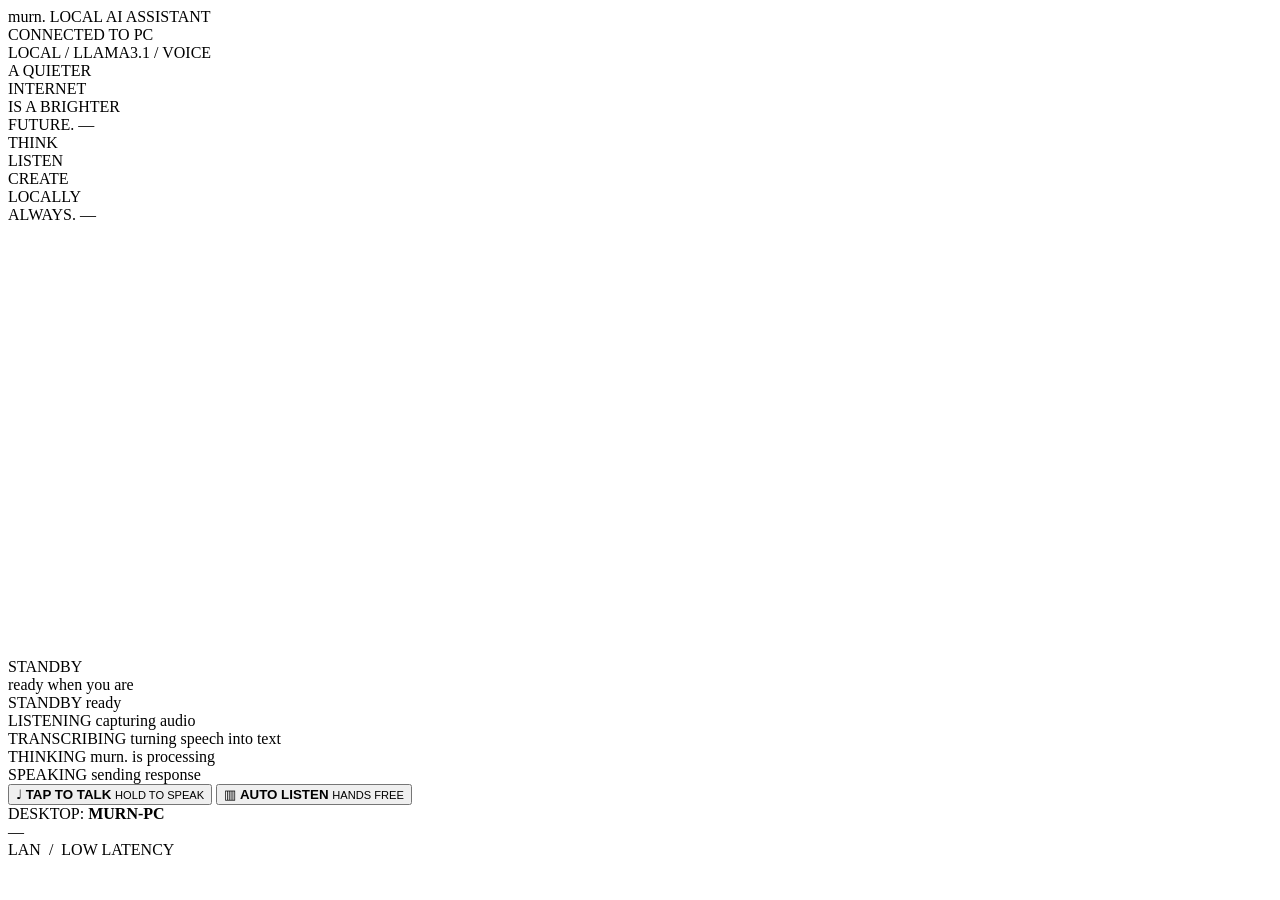
==== src/murn/ui/mobile/index.html @ 804f2204 "feat(ui): add voice-only mobile companion interface" ====
<!doctype html>
<html lang="pt-BR">
<head>
  <meta charset="utf-8" />
  <meta name="viewport" content="width=device-width, initial-scale=1, viewport-fit=cover" />
  <meta name="theme-color" content="#050607" />
  <meta name="apple-mobile-web-app-capable" content="yes" />
  <meta name="apple-mobile-web-app-status-bar-style" content="black-translucent" />
  <title>murn. voice</title>
  <link rel="stylesheet" href="/ui/assets/murn.css" />
</head>
<body class="mobile-body">
  <main class="mobile-shell">
    <header class="mobile-header">
      <div class="brand mobile-brand">
        <span class="brand-word">murn<span class="brand-dot">.</span></span>
        <span class="brand-subtitle">LOCAL AI ASSISTANT</span>
      </div>

      <div class="mobile-connection">
        <div class="connection-pill">
          <span class="status-dot"></span>
          <span id="phone-connection">CONNECTED TO PC</span>
        </div>
        <div class="mobile-techline" id="phone-techline">LOCAL / LLAMA3.1 / VOICE</div>
      </div>
    </header>

    <section class="mobile-stage">
      <div class="mobile-slogan">
        A QUIETER<br />
        INTERNET<br />
        IS A BRIGHTER<br />
        FUTURE.
        <span>—</span>
      </div>

      <div class="mobile-verb-stack">
        THINK<br />
        LISTEN<br />
        CREATE<br />
        LOCALLY<br />
        ALWAYS.
        <span>—</span>
      </div>

      <div class="orbit">
        <canvas id="wave-canvas" width="700" height="430" aria-hidden="true"></canvas>
      </div>

      <div class="mobile-state-title" id="mobile-state-title">STANDBY</div>
      <div class="mobile-state-subtitle" id="mobile-state-subtitle">ready when you are</div>
    </section>

    <section class="state-panel" aria-label="voice status">
      <div class="state-row active" data-state="standby">
        <span class="state-indicator"></span>
        <span class="state-name">STANDBY</span>
        <span class="state-detail">ready</span>
      </div>
      <div class="state-row" data-state="listening">
        <span class="state-indicator"></span>
        <span class="state-name">LISTENING</span>
        <span class="state-detail">capturing audio</span>
      </div>
      <div class="state-row" data-state="transcribing">
        <span class="state-indicator"></span>
        <span class="state-name">TRANSCRIBING</span>
        <span class="state-detail">turning speech into text</span>
      </div>
      <div class="state-row" data-state="thinking">
        <span class="state-indicator"></span>
        <span class="state-name">THINKING</span>
        <span class="state-detail">murn. is processing</span>
      </div>
      <div class="state-row" data-state="speaking">
        <span class="state-indicator"></span>
        <span class="state-name">SPEAKING</span>
        <span class="state-detail">sending response</span>
      </div>
    </section>

    <section class="mobile-actions">
      <button class="voice-action primary" id="tap-to-talk" type="button">
        <span class="voice-icon">♩</span>
        <strong>TAP TO TALK</strong>
        <small>HOLD TO SPEAK</small>
      </button>

      <button class="voice-action" id="auto-listen" type="button">
        <span class="voice-icon">▥</span>
        <strong>AUTO LISTEN</strong>
        <small>HANDS FREE</small>
      </button>
    </section>

    <footer class="mobile-footer">
      <div class="desktop-address">
        <span class="monitor-icon"></span>
        <span>
          DESKTOP: <strong id="desktop-name">MURN-PC</strong><br />
          <span id="desktop-ip">—</span>
        </span>
      </div>
      <div class="latency">
        <span class="latency-dot"></span>
        <span>LAN &nbsp;/&nbsp; LOW LATENCY</span>
      </div>
    </footer>
  </main>

  <div class="mobile-error" id="mobile-error"></div>
  <script src="/ui/assets/mobile.js" defer></script>
</body>
</html>
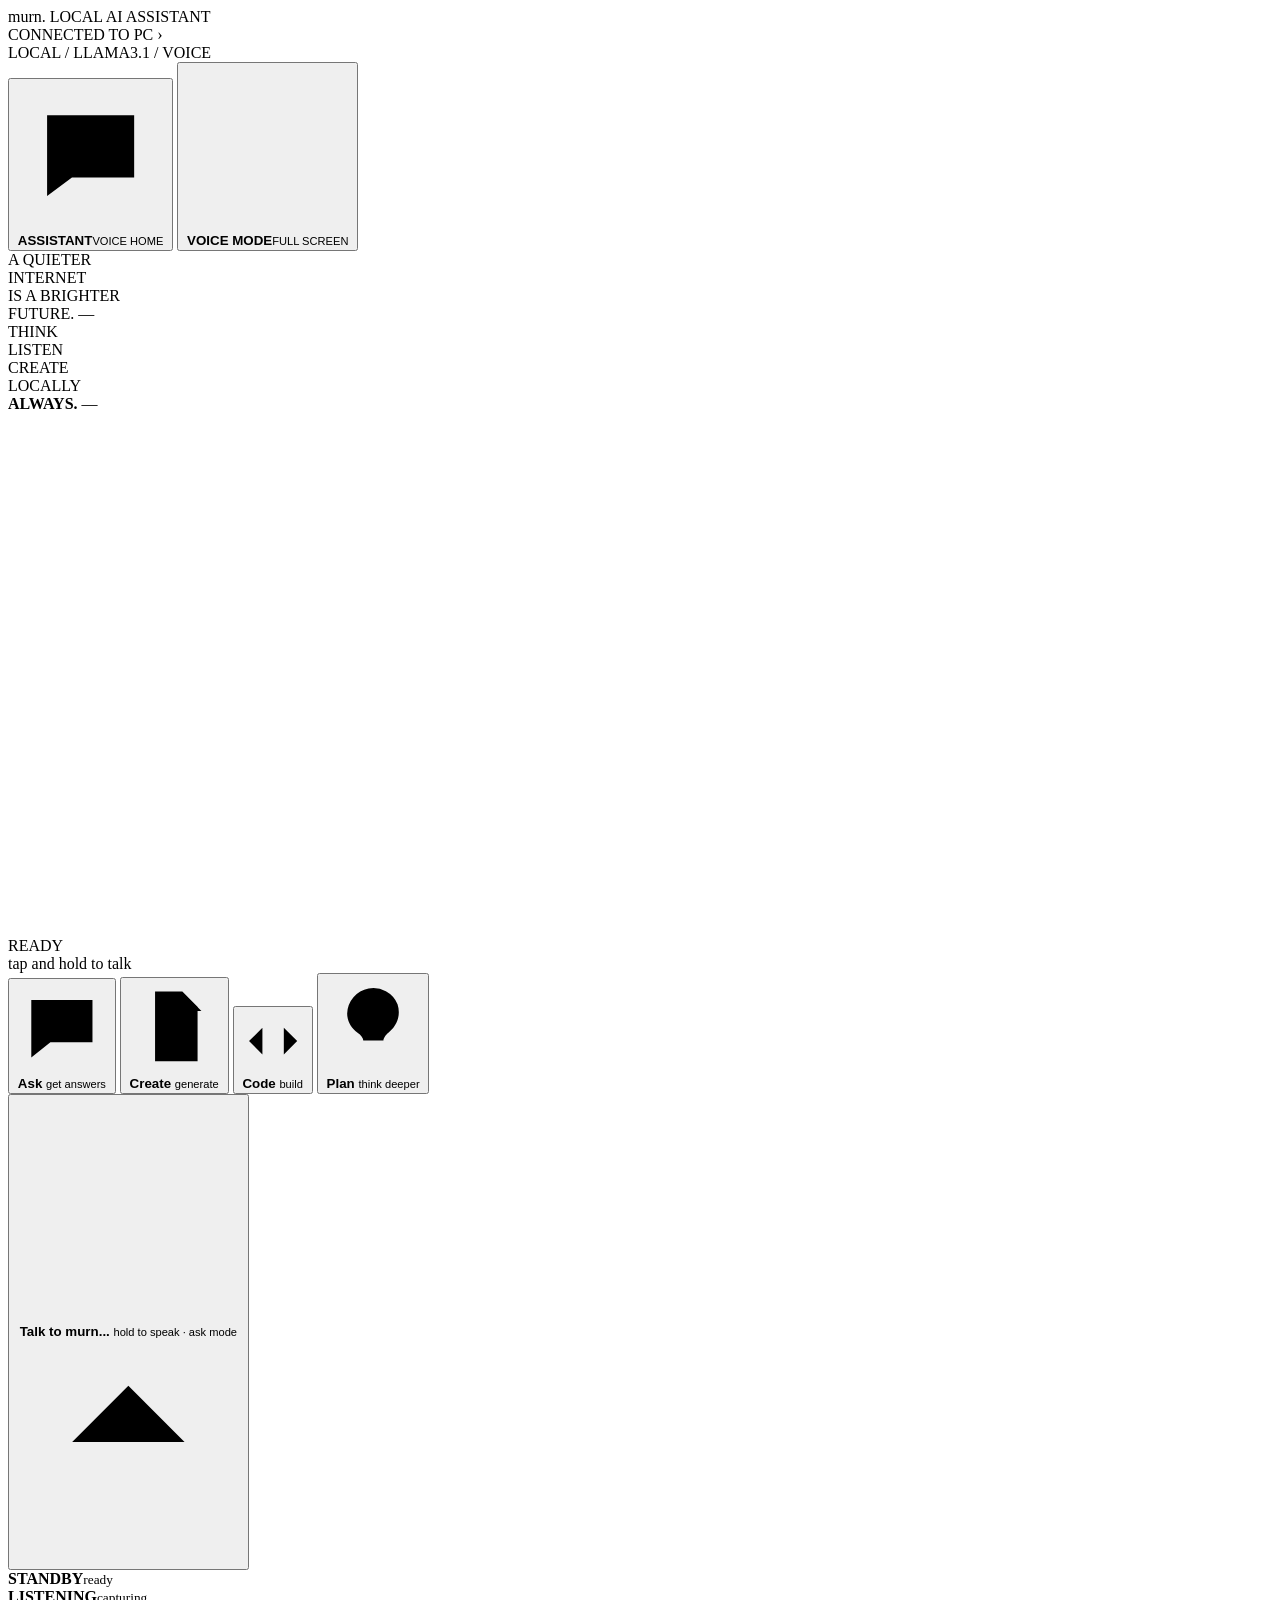
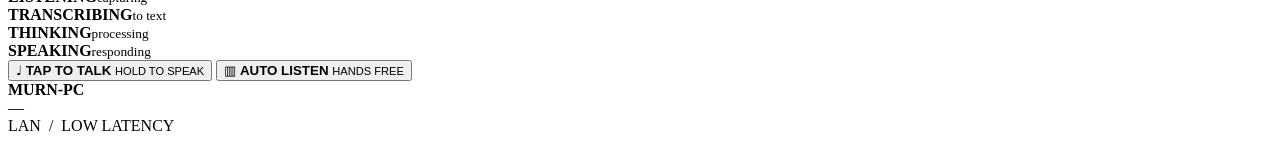
==== commit ed3ac373: "feat: add real dual-mode mobile voice interface" ====
--- a/src/murn/ui/mobile/index.html
+++ b/src/murn/ui/mobile/index.html
@@ -3,15 +3,16 @@
 <head>
   <meta charset="utf-8" />
   <meta name="viewport" content="width=device-width, initial-scale=1, viewport-fit=cover" />
-  <meta name="theme-color" content="#050607" />
+  <meta name="theme-color" content="#030406" />
   <meta name="apple-mobile-web-app-capable" content="yes" />
   <meta name="apple-mobile-web-app-status-bar-style" content="black-translucent" />
   <title>murn. voice</title>
-  <link rel="stylesheet" href="/ui/assets/murn.css" />
+  <link rel="stylesheet" href="/ui/assets/murn.css?v=0.11.0" />
+  <link rel="stylesheet" href="/ui/assets/mobile-v2.css?v=0.11.0" />
 </head>
-<body class="mobile-body">
-  <main class="mobile-shell">
-    <header class="mobile-header">
+<body class="mobile-body mobile-v2-body">
+  <main class="mobile-shell mobile-v2-shell" id="mobile-shell" data-mode="assistant" data-state="standby">
+    <header class="mobile-header mobile-v2-header">
       <div class="brand mobile-brand">
         <span class="brand-word">murn<span class="brand-dot">.</span></span>
         <span class="brand-subtitle">LOCAL AI ASSISTANT</span>
@@ -21,12 +22,24 @@
         <div class="connection-pill">
           <span class="status-dot"></span>
           <span id="phone-connection">CONNECTED TO PC</span>
+          <span aria-hidden="true">›</span>
         </div>
         <div class="mobile-techline" id="phone-techline">LOCAL / LLAMA3.1 / VOICE</div>
       </div>
     </header>
 
-    <section class="mobile-stage">
+    <nav class="mobile-mode-switch" aria-label="mobile voice mode">
+      <button class="mobile-mode-button" id="mode-assistant" type="button" aria-pressed="true">
+        <svg viewBox="0 0 24 24" aria-hidden="true"><path d="M5 5.5h14v10H9l-4 3v-13Z" /></svg>
+        <span><strong>ASSISTANT</strong><small>VOICE HOME</small></span>
+      </button>
+      <button class="mobile-mode-button" id="mode-voice" type="button" aria-pressed="false">
+        <svg viewBox="0 0 24 24" aria-hidden="true"><path d="M5 10v4M9 6v12M13 3v18M17 7v10M21 10v4" /></svg>
+        <span><strong>VOICE MODE</strong><small>FULL SCREEN</small></span>
+      </button>
+    </nav>
+
+    <section class="mobile-stage mobile-v2-stage">
       <div class="mobile-slogan">
         A QUIETER<br />
         INTERNET<br />
@@ -40,65 +53,96 @@
         LISTEN<br />
         CREATE<br />
         LOCALLY<br />
-        ALWAYS.
+        <strong>ALWAYS.</strong>
         <span>—</span>
       </div>
 
-      <div class="orbit">
-        <canvas id="wave-canvas" width="700" height="430" aria-hidden="true"></canvas>
-      </div>
-
-      <div class="mobile-state-title" id="mobile-state-title">STANDBY</div>
-      <div class="mobile-state-subtitle" id="mobile-state-subtitle">ready when you are</div>
-    </section>
-
-    <section class="state-panel" aria-label="voice status">
-      <div class="state-row active" data-state="standby">
-        <span class="state-indicator"></span>
-        <span class="state-name">STANDBY</span>
-        <span class="state-detail">ready</span>
-      </div>
-      <div class="state-row" data-state="listening">
-        <span class="state-indicator"></span>
-        <span class="state-name">LISTENING</span>
-        <span class="state-detail">capturing audio</span>
-      </div>
-      <div class="state-row" data-state="transcribing">
-        <span class="state-indicator"></span>
-        <span class="state-name">TRANSCRIBING</span>
-        <span class="state-detail">turning speech into text</span>
-      </div>
-      <div class="state-row" data-state="thinking">
-        <span class="state-indicator"></span>
-        <span class="state-name">THINKING</span>
-        <span class="state-detail">murn. is processing</span>
-      </div>
-      <div class="state-row" data-state="speaking">
-        <span class="state-indicator"></span>
-        <span class="state-name">SPEAKING</span>
-        <span class="state-detail">sending response</span>
+      <div class="voice-orb" id="voice-orb" data-state="standby">
+        <canvas id="wave-canvas" width="900" height="520" aria-hidden="true"></canvas>
+        <div class="orb-copy">
+          <div class="mobile-state-title" id="mobile-state-title">READY</div>
+          <div class="mobile-state-subtitle" id="mobile-state-subtitle">tap and hold to talk</div>
+        </div>
       </div>
     </section>
 
-    <section class="mobile-actions">
-      <button class="voice-action primary" id="tap-to-talk" type="button">
-        <span class="voice-icon">♩</span>
-        <strong>TAP TO TALK</strong>
-        <small>HOLD TO SPEAK</small>
-      </button>
+    <section class="mobile-assistant-panel" id="assistant-panel" aria-label="assistant voice shortcuts">
+      <div class="mobile-quick-grid">
+        <button class="mobile-quick-action active" type="button" data-intent="ask">
+          <svg viewBox="0 0 24 24" aria-hidden="true"><path d="M4 5h16v11H9l-5 4V5Z" /></svg>
+          <strong>Ask</strong>
+          <small>get answers</small>
+        </button>
+        <button class="mobile-quick-action" type="button" data-intent="create">
+          <svg viewBox="0 0 24 24" aria-hidden="true"><path d="M7 3h7l4 4v14H7V3Z" /><path d="M14 3v5h5M10 13h5M10 17h5" /></svg>
+          <strong>Create</strong>
+          <small>generate</small>
+        </button>
+        <button class="mobile-quick-action" type="button" data-intent="code">
+          <svg viewBox="0 0 24 24" aria-hidden="true"><path d="m8 7-5 5 5 5M16 7l5 5-5 5M14 4l-4 16" /></svg>
+          <strong>Code</strong>
+          <small>build</small>
+        </button>
+        <button class="mobile-quick-action" type="button" data-intent="plan">
+          <svg viewBox="0 0 24 24" aria-hidden="true"><path d="M9 18h6M10 22h4M8 14c-1.4-1-2.5-2.7-2.5-4.7A6.5 6.5 0 0 1 18 7c.9 2.8-.2 5.4-2.2 7-.9.7-1.3 1.6-1.3 2H9.5c0-.5-.5-1.4-1.5-2Z" /></svg>
+          <strong>Plan</strong>
+          <small>think deeper</small>
+        </button>
+      </div>
 
-      <button class="voice-action" id="auto-listen" type="button">
-        <span class="voice-icon">▥</span>
-        <strong>AUTO LISTEN</strong>
-        <small>HANDS FREE</small>
+      <button class="assistant-voice-dock" id="assistant-talk" type="button">
+        <span class="assistant-dock-icon">
+          <svg viewBox="0 0 24 24" aria-hidden="true"><path d="M4 10v4M8 6v12M12 3v18M16 7v10M20 10v4" /></svg>
+        </span>
+        <span class="assistant-dock-copy">
+          <strong id="assistant-dock-title">Talk to murn...</strong>
+          <small id="assistant-dock-subtitle">hold to speak · ask mode</small>
+        </span>
+        <span class="assistant-dock-send">
+          <svg viewBox="0 0 24 24" aria-hidden="true"><path d="M12 19V5M6 11l6-6 6 6" /></svg>
+        </span>
       </button>
     </section>
 
-    <footer class="mobile-footer">
+    <section class="mobile-voice-panel" id="voice-panel" aria-label="full screen voice mode">
+      <div class="voice-state-track" aria-label="voice processing status">
+        <div class="voice-state-step active" data-state="standby">
+          <span class="voice-state-dot"></span><strong>STANDBY</strong><small>ready</small>
+        </div>
+        <div class="voice-state-step" data-state="listening">
+          <span class="voice-state-dot"></span><strong>LISTENING</strong><small>capturing</small>
+        </div>
+        <div class="voice-state-step" data-state="transcribing">
+          <span class="voice-state-dot"></span><strong>TRANSCRIBING</strong><small>to text</small>
+        </div>
+        <div class="voice-state-step" data-state="thinking">
+          <span class="voice-state-dot"></span><strong>THINKING</strong><small>processing</small>
+        </div>
+        <div class="voice-state-step" data-state="speaking">
+          <span class="voice-state-dot"></span><strong>SPEAKING</strong><small>responding</small>
+        </div>
+      </div>
+
+      <div class="mobile-actions">
+        <button class="voice-action primary" id="tap-to-talk" type="button">
+          <span class="voice-icon" aria-hidden="true">♩</span>
+          <strong>TAP TO TALK</strong>
+          <small>HOLD TO SPEAK</small>
+        </button>
+
+        <button class="voice-action" id="auto-listen" type="button">
+          <span class="voice-icon" aria-hidden="true">▥</span>
+          <strong>AUTO LISTEN</strong>
+          <small>HANDS FREE</small>
+        </button>
+      </div>
+    </section>
+
+    <footer class="mobile-footer mobile-v2-footer">
       <div class="desktop-address">
         <span class="monitor-icon"></span>
         <span>
-          DESKTOP: <strong id="desktop-name">MURN-PC</strong><br />
+          <strong id="desktop-name">MURN-PC</strong><br />
           <span id="desktop-ip">—</span>
         </span>
       </div>
@@ -110,6 +154,6 @@
   </main>
 
   <div class="mobile-error" id="mobile-error"></div>
-  <script src="/ui/assets/mobile.js" defer></script>
+  <script src="/ui/assets/mobile.js?v=0.11.0" defer></script>
 </body>
 </html>
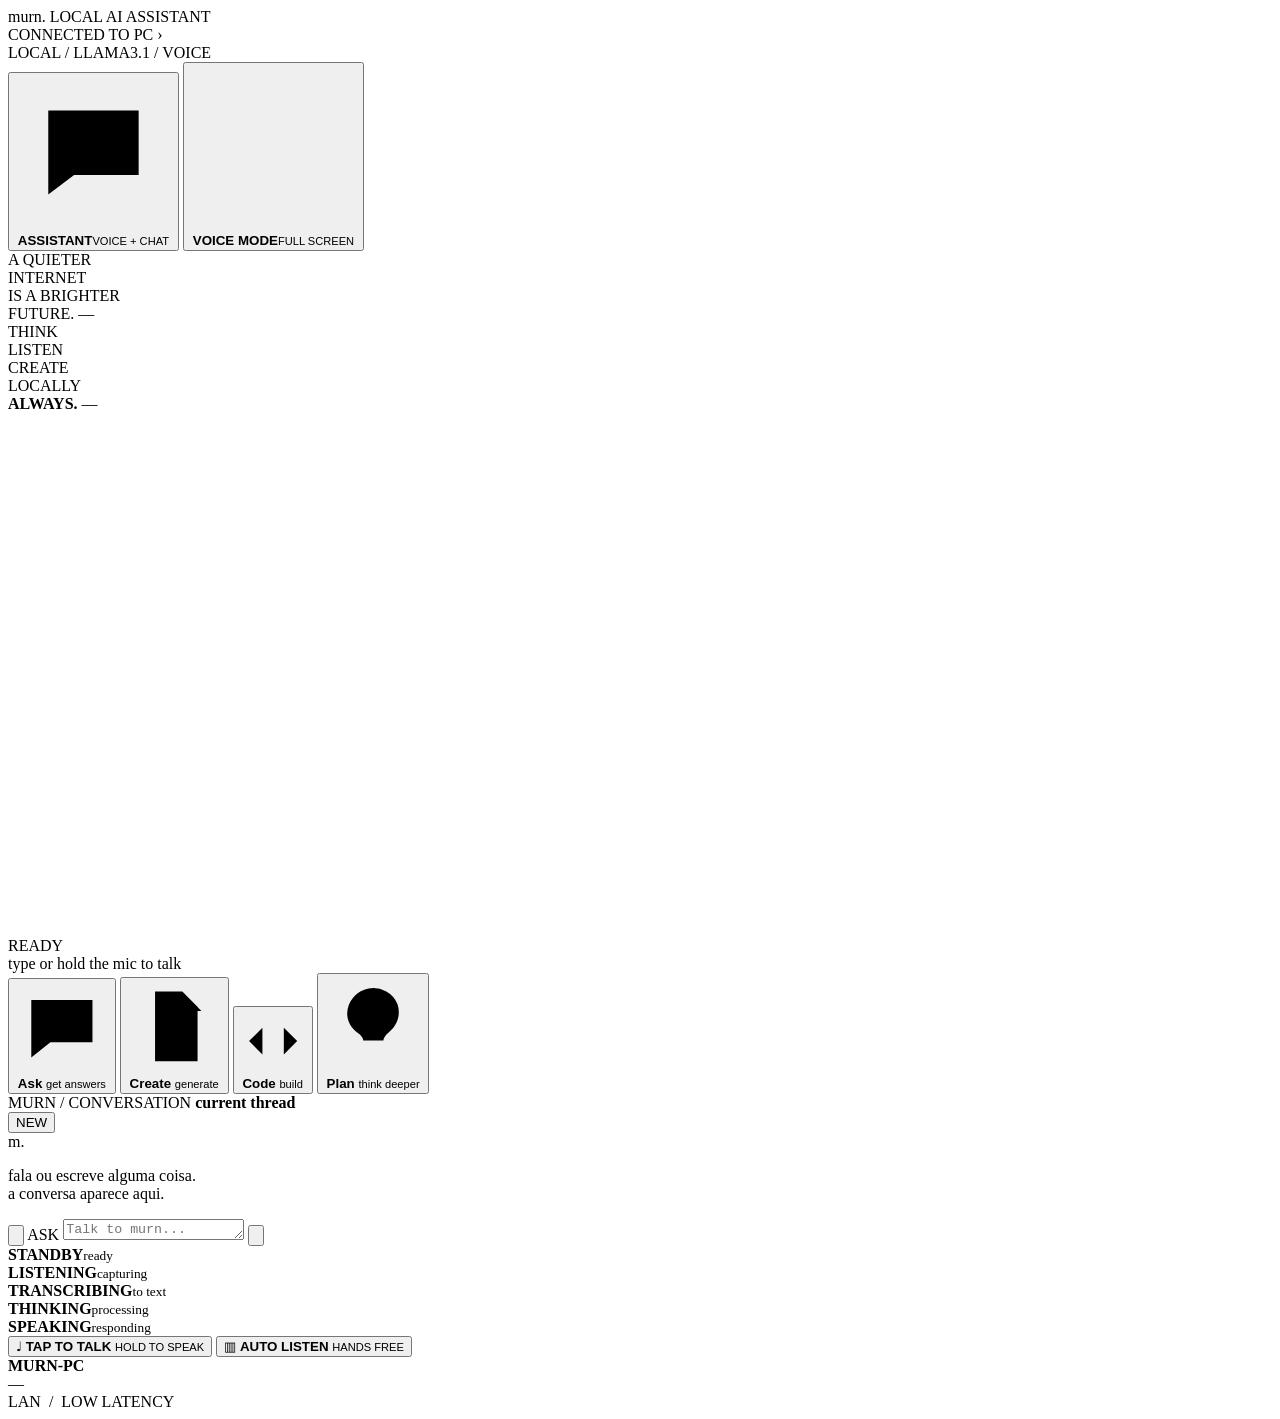
==== commit 4bd812ca: "feat: add assistant conversation and text composer to mobile" ====
--- a/src/murn/ui/mobile/index.html
+++ b/src/murn/ui/mobile/index.html
@@ -6,9 +6,12 @@
   <meta name="theme-color" content="#030406" />
   <meta name="apple-mobile-web-app-capable" content="yes" />
   <meta name="apple-mobile-web-app-status-bar-style" content="black-translucent" />
+  <link rel="manifest" href="/ui/mobile/manifest.webmanifest" />
+  <link rel="icon" href="/ui/mobile/murn-mobile.svg" type="image/svg+xml" />
   <title>murn. voice</title>
-  <link rel="stylesheet" href="/ui/assets/murn.css?v=0.11.0" />
-  <link rel="stylesheet" href="/ui/assets/mobile-v2.css?v=0.11.0" />
+  <link rel="stylesheet" href="/ui/assets/murn.css?v=0.12.0" />
+  <link rel="stylesheet" href="/ui/assets/mobile-v2.css?v=0.12.0" />
+  <link rel="stylesheet" href="/ui/assets/mobile-assistant.css?v=0.12.0" />
 </head>
 <body class="mobile-body mobile-v2-body">
   <main class="mobile-shell mobile-v2-shell" id="mobile-shell" data-mode="assistant" data-state="standby">
@@ -31,7 +34,7 @@
     <nav class="mobile-mode-switch" aria-label="mobile voice mode">
       <button class="mobile-mode-button" id="mode-assistant" type="button" aria-pressed="true">
         <svg viewBox="0 0 24 24" aria-hidden="true"><path d="M5 5.5h14v10H9l-4 3v-13Z" /></svg>
-        <span><strong>ASSISTANT</strong><small>VOICE HOME</small></span>
+        <span><strong>ASSISTANT</strong><small>VOICE + CHAT</small></span>
       </button>
       <button class="mobile-mode-button" id="mode-voice" type="button" aria-pressed="false">
         <svg viewBox="0 0 24 24" aria-hidden="true"><path d="M5 10v4M9 6v12M13 3v18M17 7v10M21 10v4" /></svg>
@@ -61,12 +64,12 @@
         <canvas id="wave-canvas" width="900" height="520" aria-hidden="true"></canvas>
         <div class="orb-copy">
           <div class="mobile-state-title" id="mobile-state-title">READY</div>
-          <div class="mobile-state-subtitle" id="mobile-state-subtitle">tap and hold to talk</div>
+          <div class="mobile-state-subtitle" id="mobile-state-subtitle">type or hold the mic to talk</div>
         </div>
       </div>
     </section>
 
-    <section class="mobile-assistant-panel" id="assistant-panel" aria-label="assistant voice shortcuts">
+    <section class="mobile-assistant-panel" id="assistant-panel" aria-label="assistant">
       <div class="mobile-quick-grid">
         <button class="mobile-quick-action active" type="button" data-intent="ask">
           <svg viewBox="0 0 24 24" aria-hidden="true"><path d="M4 5h16v11H9l-5 4V5Z" /></svg>
@@ -90,18 +93,34 @@
         </button>
       </div>
 
-      <button class="assistant-voice-dock" id="assistant-talk" type="button">
-        <span class="assistant-dock-icon">
+      <section class="assistant-conversation" id="assistant-conversation" aria-label="assistant conversation">
+        <header class="assistant-conversation-head">
+          <div>
+            <span class="assistant-conversation-kicker">MURN / CONVERSATION</span>
+            <strong>current thread</strong>
+          </div>
+          <button type="button" id="assistant-new-chat">NEW</button>
+        </header>
+        <div class="assistant-transcript" id="assistant-transcript" aria-live="polite">
+          <div class="assistant-empty" id="assistant-empty">
+            <span class="assistant-empty-mark">m<span>.</span></span>
+            <p>fala ou escreve alguma coisa.<br />a conversa aparece aqui.</p>
+          </div>
+        </div>
+      </section>
+
+      <form class="assistant-composer" id="assistant-composer">
+        <button class="assistant-mic" id="assistant-mic" type="button" aria-label="hold to talk">
           <svg viewBox="0 0 24 24" aria-hidden="true"><path d="M4 10v4M8 6v12M12 3v18M16 7v10M20 10v4" /></svg>
-        </span>
-        <span class="assistant-dock-copy">
-          <strong id="assistant-dock-title">Talk to murn...</strong>
-          <small id="assistant-dock-subtitle">hold to speak · ask mode</small>
-        </span>
-        <span class="assistant-dock-send">
+        </button>
+        <label class="assistant-input-wrap">
+          <span class="assistant-intent" id="assistant-intent">ASK</span>
+          <textarea id="assistant-input" rows="1" placeholder="Talk to murn..." aria-label="message to murn"></textarea>
+        </label>
+        <button class="assistant-send" id="assistant-send" type="submit" aria-label="send">
           <svg viewBox="0 0 24 24" aria-hidden="true"><path d="M12 19V5M6 11l6-6 6 6" /></svg>
-        </span>
-      </button>
+        </button>
+      </form>
     </section>
 
     <section class="mobile-voice-panel" id="voice-panel" aria-label="full screen voice mode">
@@ -154,6 +173,6 @@
   </main>
 
   <div class="mobile-error" id="mobile-error"></div>
-  <script src="/ui/assets/mobile.js?v=0.11.0" defer></script>
+  <script src="/ui/assets/mobile.js?v=0.12.0" defer></script>
 </body>
 </html>
